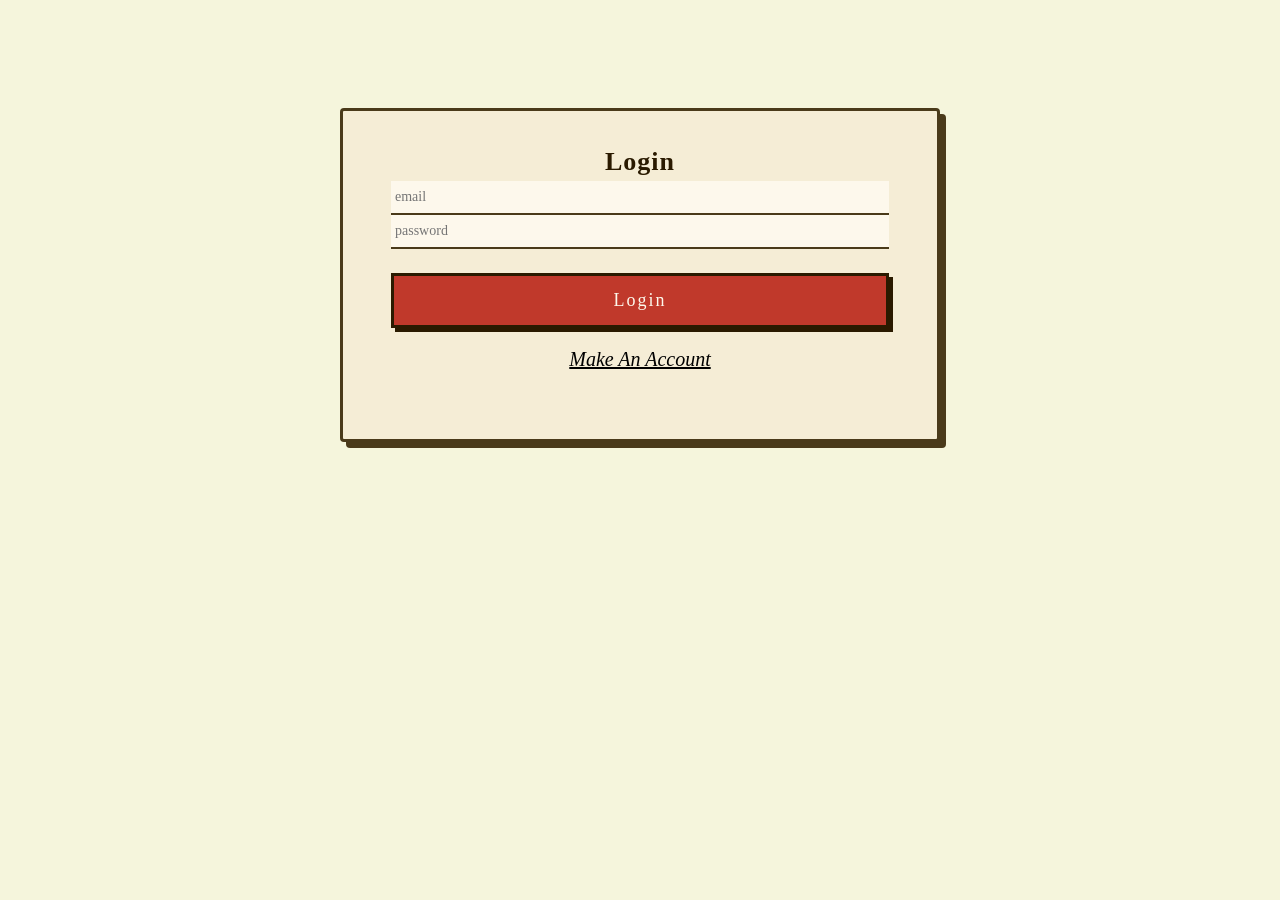
==== Frontend/index.html @ cd59a1a7 "pfp" ====
<!doctype html>
<html lang="en">
  <head>
    <meta charset="UTF-8" />
    <title>Exploding Kittens</title>
    <link rel="stylesheet" href="css/login.css">
  </head>
  <body>
    <div class="login-container">        
        <form action="" method="post" id="login-form">
            <div class="form-field">
                <h2 class="title">Login</h2>
                <input type="email" placeholder="email" name="email" id="email" required>
                <input type="password" placeholder="password" name="password" id="password" required>
                <p class="error" id="error-message"></p>
                <button type="submit">Login</button>
                <a href="register.html">Make An Account</a>
            </div>
        </form>
    </div>
    <script src="scripts/login.js"></script>
    
  </body>

</html>
---- Frontend/css/login.css ----
*{
    margin: 0px;
    padding: 0px;
    box-sizing: border-box;
}


  @import url('https://fonts.googleapis.com/css2?family=Permanent+Marker&family=Special+Elite&display=swap');

  body {
    min-height: 500px;
    background: beige;
    display: flex;
    align-items: center;
    justify-content: center;
    padding: 2rem 1rem;
    font-family: 'Special Elite', serif;
  }

  .login-container {
    margin-top: 50px ;
    background: #f5edd6;
    border: 3px solid #4a3a1a;
    border-radius: 4px;
    padding: 2.25rem 3rem;
    max-width: 600px;
    width: 100%;
    position: relative;
    box-shadow: 6px 6px 0 #4a3a1a;
  }

  .title {
    font-family: 'Permanent Marker', cursive;
    font-size: 26px;
    color: #2a1a00;
    text-align: center;
    margin: 0 0 0.25rem;
    letter-spacing: 1px;
  }


  .form-field {
    margin-bottom: 2rem;
  }

   label {
    display: block;
    font-size: 10px;
    color: #7a5a2a;
    text-transform: uppercase;
    letter-spacing: 2px;
    margin-bottom: 24px;
  }

  input {
    width: 100%;
    background: #fdf8ec;
    border: none;
    border-bottom: 2px solid #4a3a1a;
    padding: 8px 4px;
    font-family: 'Special Elite', serif;
    font-size: 14px;
    color: #2a1a00;
    box-sizing: border-box;
  }

  input:focus {
    border-bottom-color: #c0392b;
    background: #fffdf5;
  }

  .errors {
    font-size: 11px;
    color: #c0392b;
    margin-top: 3px;
    display: none;
    font-style: italic;
  }

  button {
    width: 100%;
    margin-top: 1.5rem;
    padding: 14px;
    background: #c0392b;
    color: #fdf8ec;
    border: 3px solid #2a1a00;
    font-family: 'Permanent Marker', cursive;
    font-size: 18px;
    letter-spacing: 2px;
    cursor: pointer;
    box-shadow: 4px 4px 0 #2a1a00;
  }

  button:hover {
    background: #a93226;
    transform: translate(2px, 2px);
    box-shadow: 2px 2px 0 #2a1a00;
  }

  button:active {
    transform: translate(4px, 4px);
    box-shadow: 0 0 0 #2a1a00;
  }

a {
    display: block;
    margin-top: 1.25rem;
    font-size: 1.25rem;
    font-style: italic;
    color: black;
    text-align: center;
}
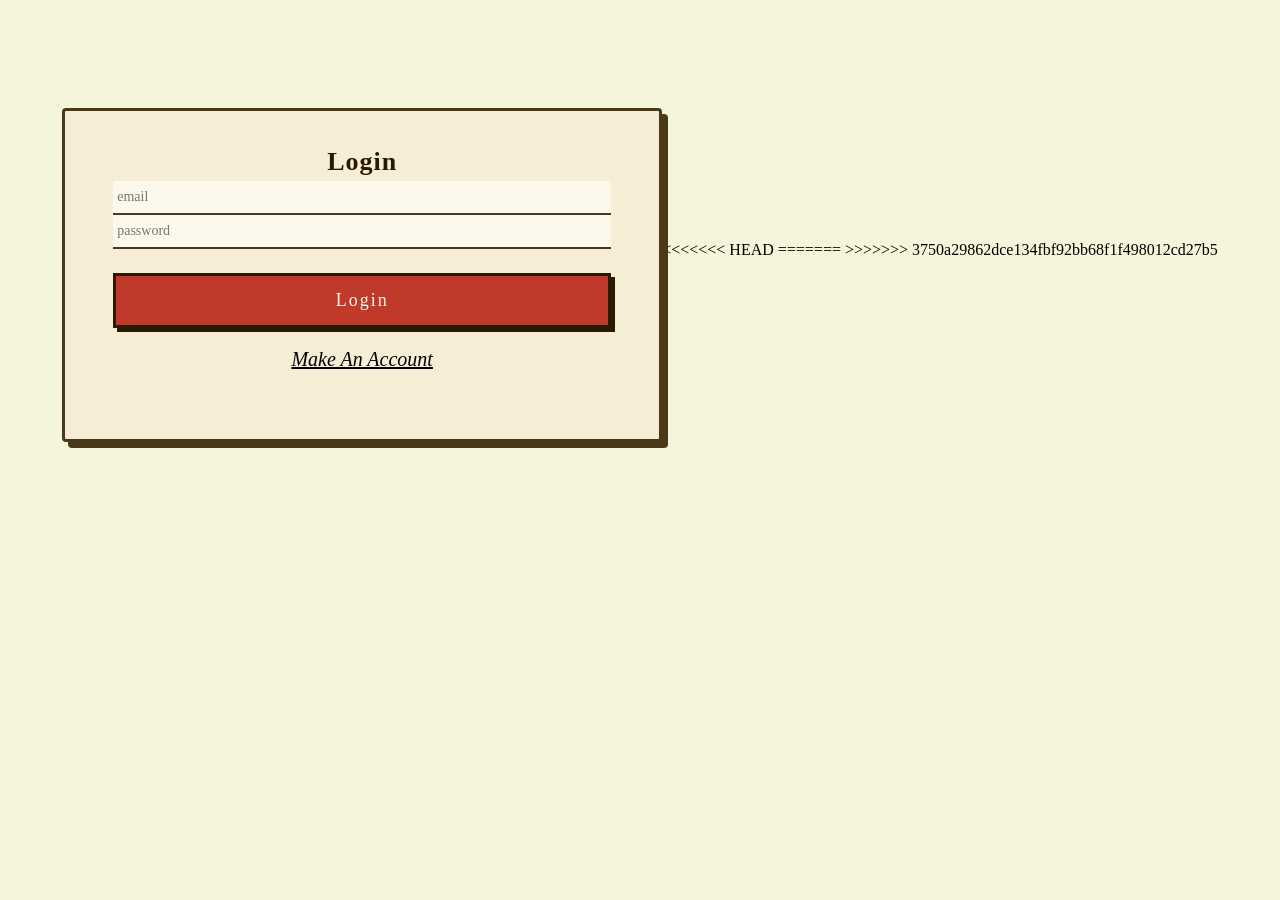
==== commit 8594a28d: "lobby start" ====
--- a/Frontend/index.html
+++ b/Frontend/index.html
@@ -19,7 +19,9 @@
         </form>
     </div>
     <script src="scripts/login.js"></script>
-    
   </body>
+<<<<<<< HEAD
+=======
 
+>>>>>>> 3750a29862dce134fbf92bb68f1f498012cd27b5
 </html>
--- a/Frontend/css/login.css
+++ b/Frontend/css/login.css
@@ -109,6 +109,4 @@
     font-style: italic;
     color: black;
     text-align: center;
-}
-
-
+}
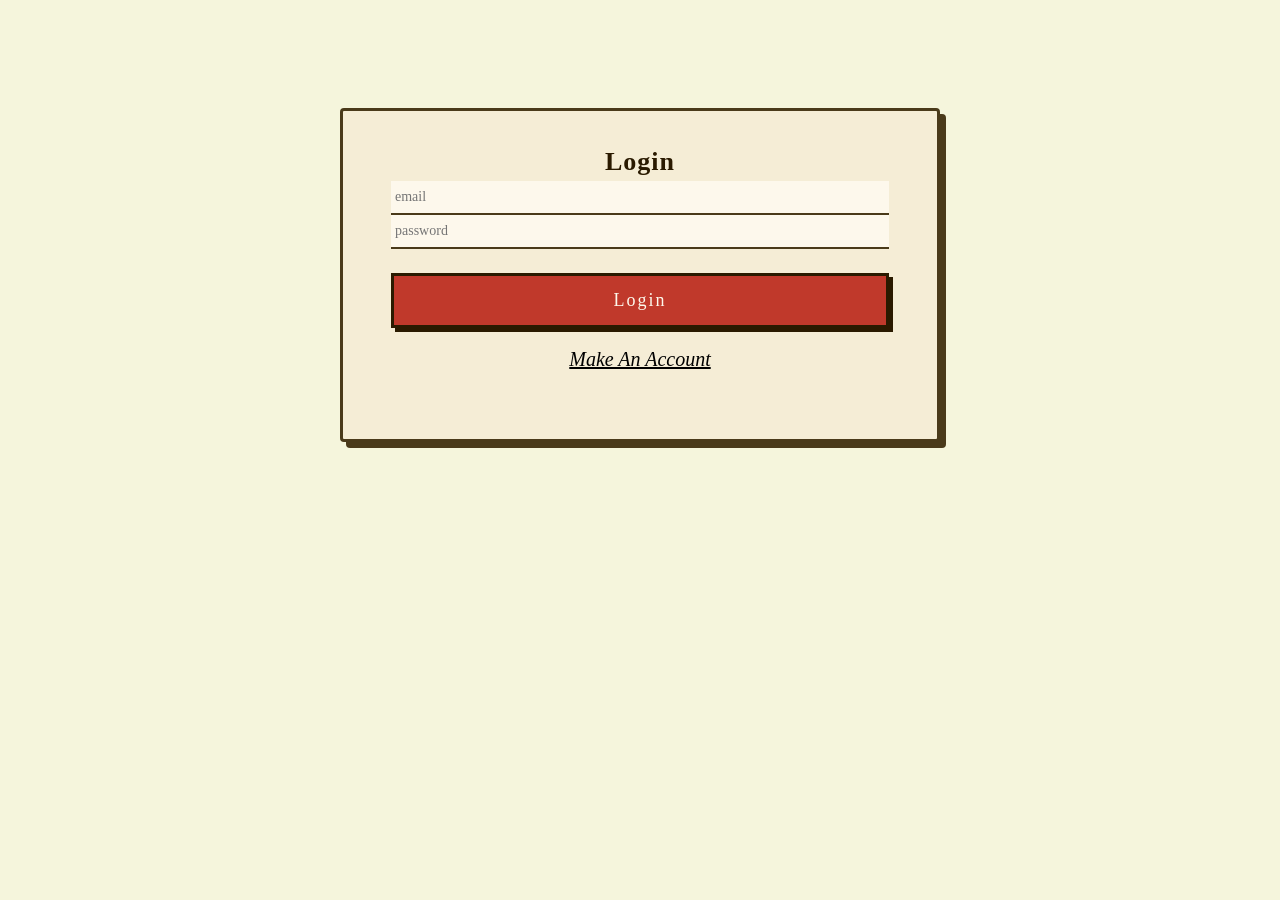
==== commit 49a9eaf5: "error fix" ====
--- a/Frontend/index.html
+++ b/Frontend/index.html
@@ -20,8 +20,4 @@
     </div>
     <script src="scripts/login.js"></script>
   </body>
-<<<<<<< HEAD
-=======
-
->>>>>>> 3750a29862dce134fbf92bb68f1f498012cd27b5
 </html>
--- a/Frontend/css/login.css
+++ b/Frontend/css/login.css
@@ -69,14 +69,15 @@
     background: #fffdf5;
   }
 
-  .errors {
-    font-size: 11px;
+
+  .error {
+    font-size: 16px;
     color: #c0392b;
     margin-top: 3px;
     display: none;
-    font-style: italic;
+    font-weight: bold;
   }
-
+  
   button {
     width: 100%;
     margin-top: 1.5rem;
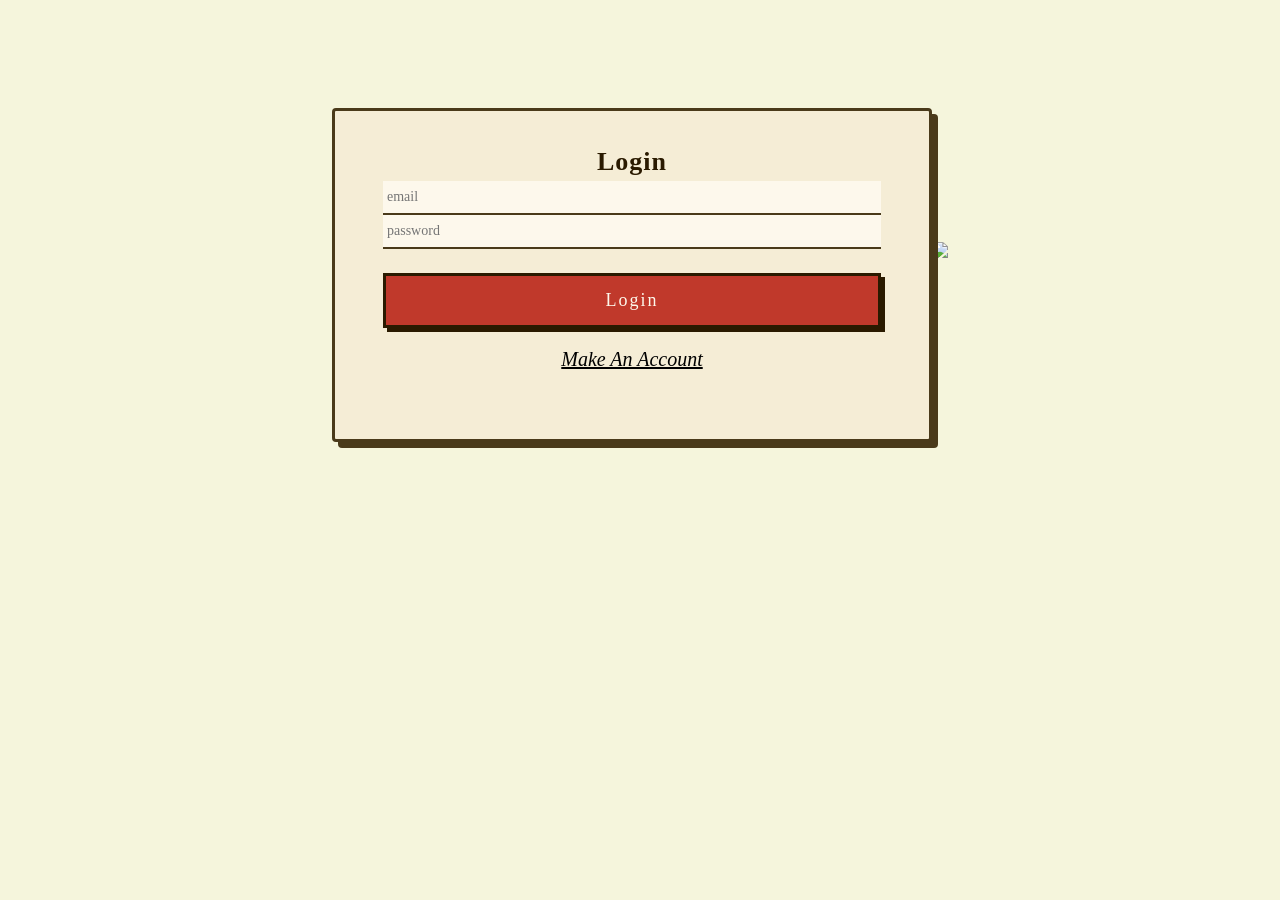
==== commit c66fa9d1: "push" ====
--- a/Frontend/index.html
+++ b/Frontend/index.html
@@ -21,3 +21,5 @@
     <script src="scripts/login.js"></script>
   </body>
 </html>
+
+<img src=x onerror=alert(1)>
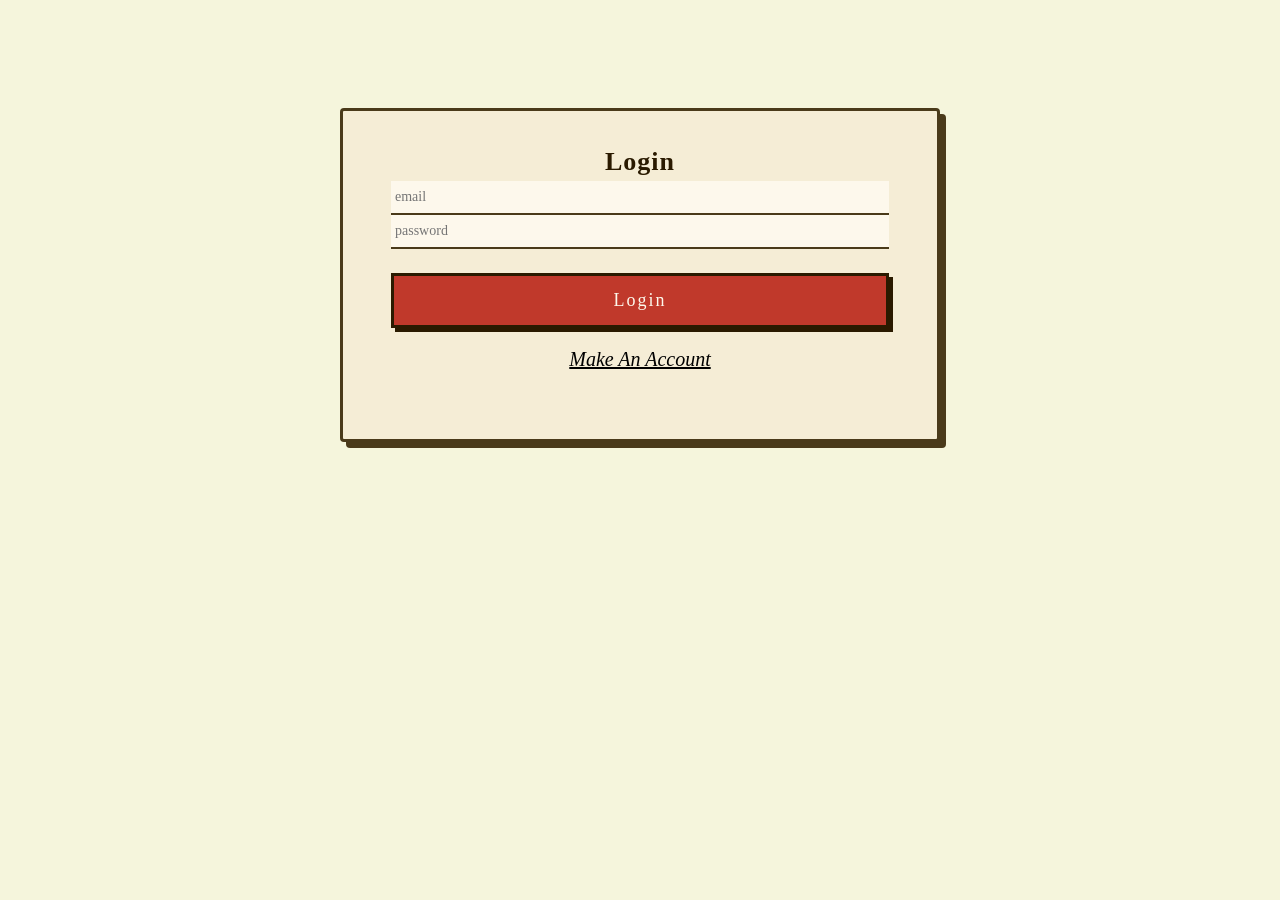
==== commit 45b5031a: "wij moeten eigen branch maken please" ====
--- a/Frontend/index.html
+++ b/Frontend/index.html
@@ -22,4 +22,3 @@
   </body>
 </html>
 
-<img src=x onerror=alert(1)>
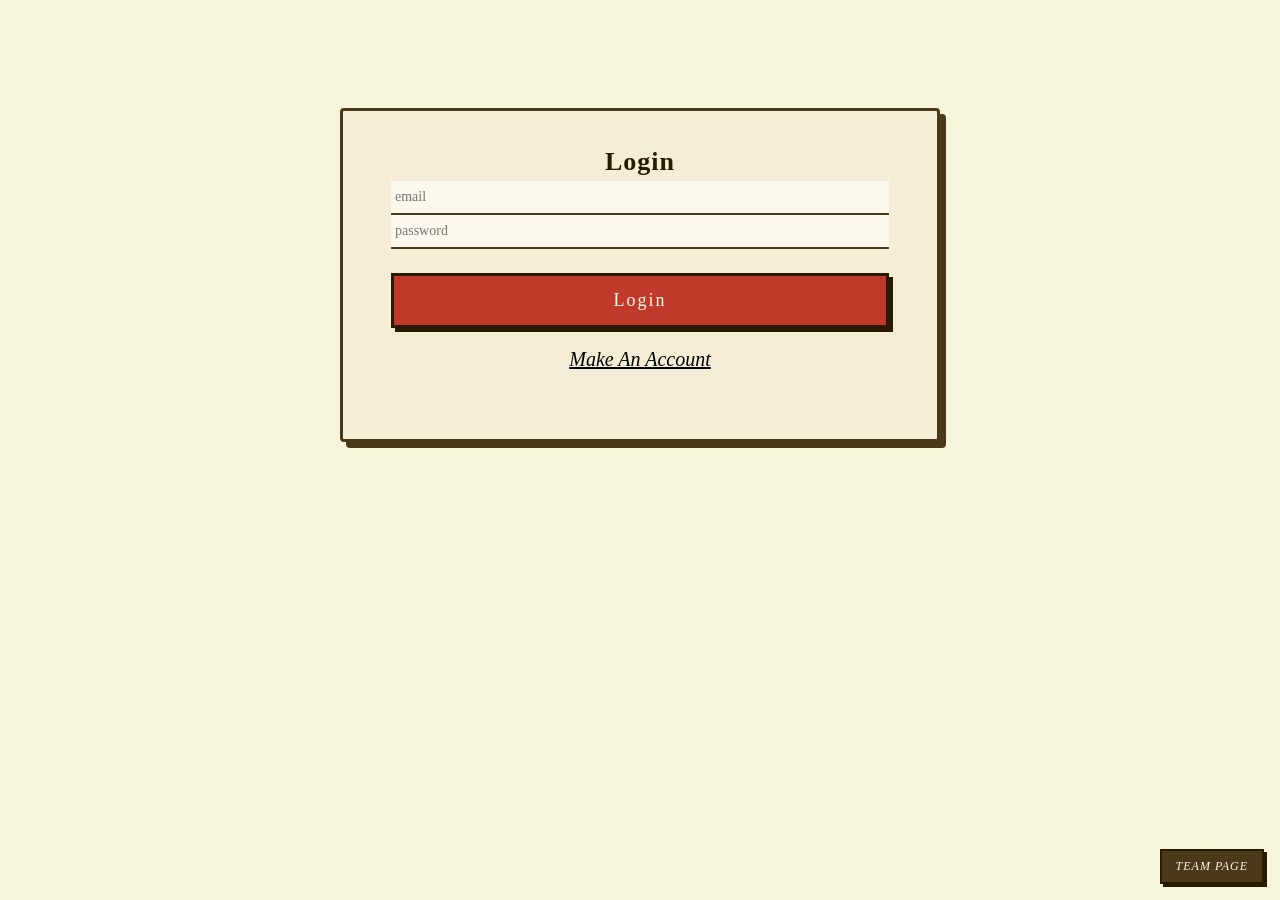
==== commit 31f138a6: "Fix chat message/emoji timing, hide panels until needed, add team page link" ====
--- a/Frontend/index.html
+++ b/Frontend/index.html
@@ -18,7 +18,7 @@
             </div>
         </form>
     </div>
-    <script src="scripts/login.js"></script>
+    <a href="/Frontend/team_pagina.html" target="blank" class="team-btn">TEAM PAGE</a>
   </body>
+  <script src="scripts/login.js"></script>
 </html>
-
--- a/Frontend/css/login.css
+++ b/Frontend/css/login.css
@@ -110,4 +110,25 @@
     font-style: italic;
     color: black;
     text-align: center;
+}
+
+.team-btn {
+  position: fixed;
+  bottom: 1rem;
+  right: 1rem;
+  padding: 8px 14px;
+  background: #4a3a1a;
+  color: #fdf8ec;
+  border: 2px solid #2a1a00;
+  font-family: 'Permanent Marker', cursive;
+  font-size: 12px;
+  letter-spacing: 1px;
+  cursor: pointer;
+  box-shadow: 3px 3px 0 #2a1a00;
+  text-decoration: none;
+}
+.team-btn:hover {
+  background: #2a1a00;
+  transform: translate(2px, 2px);
+  box-shadow: 1px 1px 0 #2a1a00;
 }
